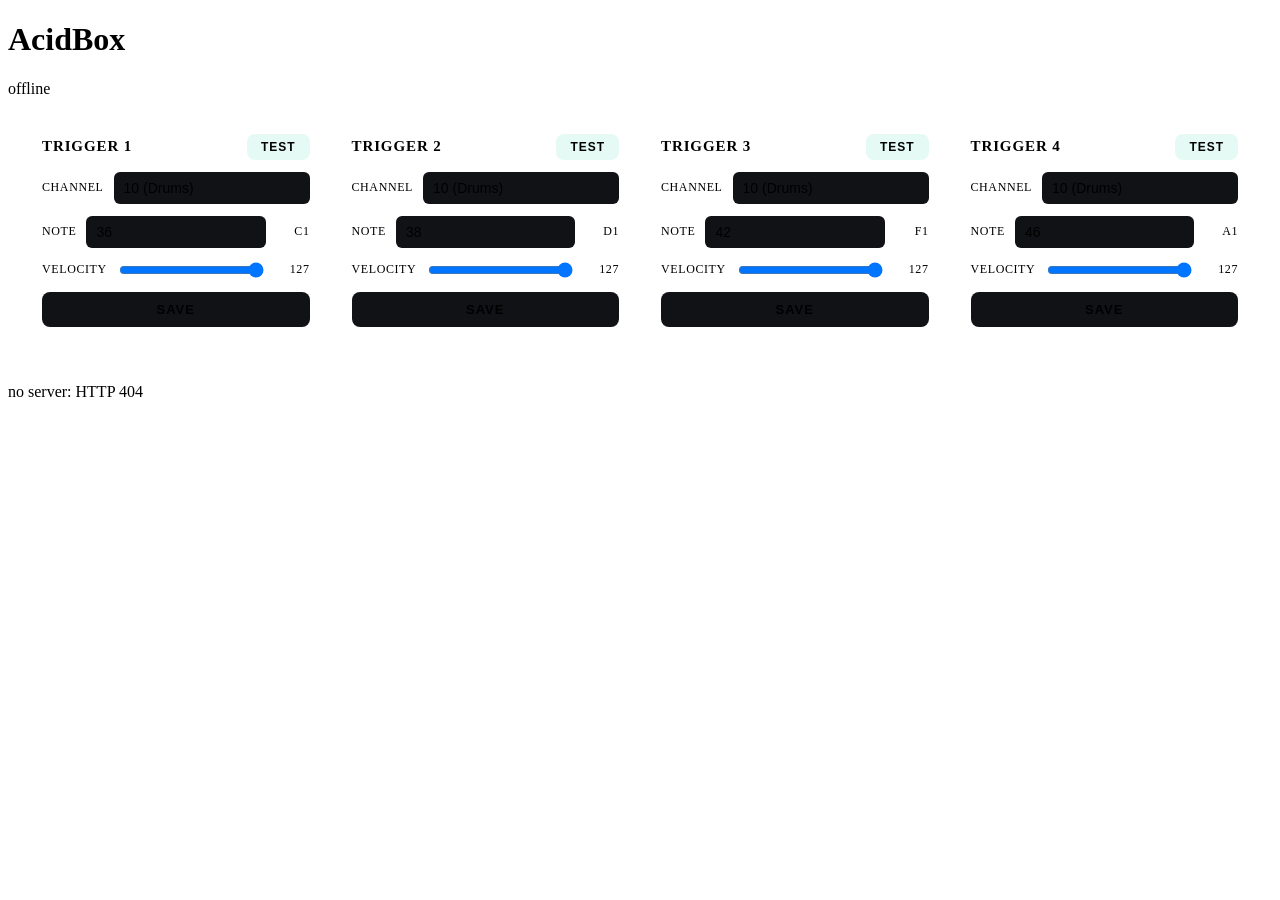
==== data/web/config.html @ 0baceaa8 "feat(phase2): 4 triggers GPIO -> notes MIDI internes + persistance - gpio_triggers.ino: TriggerConfi" ====
<!DOCTYPE html>
<html lang="en">
<head>
  <meta charset="UTF-8">
  <meta name="viewport" content="width=device-width, initial-scale=1.0">
  <title>AcidBox — Triggers GPIO</title>
  <link rel="stylesheet" href="/style.css">
</head>
<body>
  <header>
    <h1>AcidBox</h1>
    <span id="conn" class="conn-state">connecting&hellip;</span>
  </header>

  <main id="triggers">
    <!-- un bloc par trigger, id 0..3 -->
    <section class="channel" data-id="0">
      <div class="channel-head">
        <h2>Trigger 1</h2>
        <button class="btn test" type="button">Test</button>
      </div>
      <div class="row">
        <label>Channel
          <select class="chan">
            <option value="1">1 (Synth1)</option>
            <option value="2">2 (Synth2)</option>
            <option value="10" selected>10 (Drums)</option>
          </select>
        </label>
      </div>
      <div class="row">
        <label>Note <input type="number" class="note" min="0" max="127" value="36"><output class="note-name">C1</output></label>
      </div>
      <div class="row">
        <label>Velocity <input type="range" class="vel" min="0" max="127" value="127"><output class="vel-val">127</output></label>
      </div>
      <div class="row"><button class="btn save" type="button">Save</button></div>
    </section>

    <section class="channel" data-id="1">
      <div class="channel-head">
        <h2>Trigger 2</h2>
        <button class="btn test" type="button">Test</button>
      </div>
      <div class="row">
        <label>Channel
          <select class="chan">
            <option value="1">1 (Synth1)</option>
            <option value="2">2 (Synth2)</option>
            <option value="10" selected>10 (Drums)</option>
          </select>
        </label>
      </div>
      <div class="row">
        <label>Note <input type="number" class="note" min="0" max="127" value="38"><output class="note-name">D1</output></label>
      </div>
      <div class="row">
        <label>Velocity <input type="range" class="vel" min="0" max="127" value="127"><output class="vel-val">127</output></label>
      </div>
      <div class="row"><button class="btn save" type="button">Save</button></div>
    </section>

    <section class="channel" data-id="2">
      <div class="channel-head">
        <h2>Trigger 3</h2>
        <button class="btn test" type="button">Test</button>
      </div>
      <div class="row">
        <label>Channel
          <select class="chan">
            <option value="1">1 (Synth1)</option>
            <option value="2">2 (Synth2)</option>
            <option value="10" selected>10 (Drums)</option>
          </select>
        </label>
      </div>
      <div class="row">
        <label>Note <input type="number" class="note" min="0" max="127" value="42"><output class="note-name">F1</output></label>
      </div>
      <div class="row">
        <label>Velocity <input type="range" class="vel" min="0" max="127" value="127"><output class="vel-val">127</output></label>
      </div>
      <div class="row"><button class="btn save" type="button">Save</button></div>
    </section>

    <section class="channel" data-id="3">
      <div class="channel-head">
        <h2>Trigger 4</h2>
        <button class="btn test" type="button">Test</button>
      </div>
      <div class="row">
        <label>Channel
          <select class="chan">
            <option value="1">1 (Synth1)</option>
            <option value="2">2 (Synth2)</option>
            <option value="10" selected>10 (Drums)</option>
          </select>
        </label>
      </div>
      <div class="row">
        <label>Note <input type="number" class="note" min="0" max="127" value="46"><output class="note-name">A1</output></label>
      </div>
      <div class="row">
        <label>Velocity <input type="range" class="vel" min="0" max="127" value="127"><output class="vel-val">127</output></label>
      </div>
      <div class="row"><button class="btn save" type="button">Save</button></div>
    </section>
  </main>

  <footer>
    <p id="status" class="status">&mdash;</p>
  </footer>

  <script>
  (function () {
    "use strict";

    var connEl   = document.getElementById("conn");
    var statusEl = document.getElementById("status");
    var NOTE_NAMES = ["C","C#","D","D#","E","F","F#","G","G#","A","A#","B"];

    function noteName(n) {
      if (n < 0 || n > 127) return "--";
      return NOTE_NAMES[n % 12] + (Math.floor(n / 12) - 1);
    }

    function setConnected(ok) {
      connEl.textContent = ok ? "connected" : "offline";
      connEl.className = "conn-state " + (ok ? "on" : "off");
    }

    function setStatus(msg) {
      statusEl.textContent = msg;
    }

    function postJSON(url, payload) {
      return fetch(url, {
        method: "POST",
        headers: { "Content-Type": "application/json" },
        body: JSON.stringify(payload)
      });
    }

    // Rafraichit les champs HTML d'un bloc depuis l'objet serveur.
    function applyBlock(block, t) {
      var chan = block.querySelector(".chan");
      var note = block.querySelector(".note");
      var vel  = block.querySelector(".vel");
      chan.value = String(t.channel);
      note.value = String(t.note);
      vel.value  = String(t.velocity);
      block.querySelector(".note-name").textContent = noteName(t.note);
      block.querySelector(".vel-val").textContent  = String(t.velocity);
    }

    function blockPayload(block) {
      return {
        id:       parseInt(block.dataset.id, 10),
        channel:  parseInt(block.querySelector(".chan").value, 10),
        note:     parseInt(block.querySelector(".note").value, 10),
        velocity: parseInt(block.querySelector(".vel").value, 10)
      };
    }

    function loadTriggers() {
      fetch("/api/triggers", { headers: { "Accept": "application/json" } })
        .then(function (r) {
          if (!r.ok) throw new Error("HTTP " + r.status);
          return r.json();
        })
        .then(function (triggers) {
          setConnected(true);
          var blocks = document.querySelectorAll("#triggers .channel");
          for (var i = 0; i < triggers.length && i < blocks.length; i++)
            applyBlock(blocks[i], triggers[i]);
          setStatus("ok");
        })
        .catch(function (err) {
          setConnected(false);
          setStatus("no server: " + err.message);
        });
    }

    function bind() {
      var blocks = document.querySelectorAll("#triggers .channel");
      for (var i = 0; i < blocks.length; i++) {
        (function (block) {
          var note = block.querySelector(".note");
          var vel  = block.querySelector(".vel");
          var name = block.querySelector(".note-name");
          var vval = block.querySelector(".vel-val");

          // feedback visuel instantané des valeurs
          note.addEventListener("input", function () {
            name.textContent = noteName(parseInt(note.value, 10));
          });
          vel.addEventListener("input", function () {
            vval.textContent = String(vel.value);
          });

          // POST /api/trigger — maj config + sauvegarde LittleFS côté firmware
          block.querySelector(".save").addEventListener("click", function () {
            postJSON("/api/trigger", blockPayload(block))
              .then(function (r) { return r.json(); })
              .then(function (res) {
                setStatus(res && res.ok === true
                  ? "saved: trigger " + (block.dataset.id)
                  : "save failed: " + (res && res.error));
                loadTriggers();
              })
              .catch(function (err) {
                setStatus("error: " + err.message);
              });
          });

          // POST /api/test — joue la note configuée (NoteOff suivant si tenu)
          block.querySelector(".test").addEventListener("click", function () {
            postJSON("/api/test", { id: parseInt(block.dataset.id, 10) })
              .then(function (r) { return r.json(); })
              .then(function (res) {
                setStatus(res && res.ok === true
                  ? "trigger " + block.dataset.id + " fired"
                  : "test failed: " + (res && res.error));
              })
              .catch(function (err) {
                setStatus("error: " + err.message);
              });
          });
        })(blocks[i]);
      }
    }

    document.addEventListener("DOMContentLoaded", function () {
      bind();
      loadTriggers();
      // re-sync périodique (return d'onglet, etc.) — GET léger
      setInterval(loadTriggers, 5000);
    });
  })();
  </script>
  <style>
    /* page config — additions au style.css général */
    main#triggers {
      flex: 1;
      display: flex;
      gap: 14px;
      padding: 20px;
      flex-wrap: wrap;
      align-items: stretch;
    }
    .channel[data-id] {
      flex: 1 1 200px;
      max-width: 300px;
      min-width: 180px;
      background: var(--panel);
      border: 1px solid var(--panel-edge);
      border-radius: 10px;
      padding: 16px 14px 20px;
      display: flex;
      flex-direction: column;
      gap: 12px;
    }
    .channel-head {
      display: flex;
      align-items: center;
      justify-content: space-between;
      gap: 10px;
    }
    .channel-head h2 {
      margin: 0;
      font-size: 15px;
      font-weight: 600;
      text-transform: uppercase;
      letter-spacing: 0.06em;
      color: var(--text);
    }
    .row { display: flex; flex-direction: column; gap: 4px; }
    .row label {
      display: flex;
      align-items: center;
      justify-content: space-between;
      gap: 10px;
      font-size: 12px;
      color: var(--text-dim);
      text-transform: uppercase;
      letter-spacing: 0.05em;
    }
    .row input[type="number"],
    .row select {
      flex: 1;
      appearance: none;
      background: #101216;
      color: var(--text);
      border: 1px solid var(--panel-edge);
      border-radius: 6px;
      padding: 8px 10px;
      font-size: 14px;
    }
    .row input[type="range"] { flex: 2; }
    .row output { min-width: 34px; text-align: right; color: var(--accent); font-variant-numeric: tabular-nums; }
    .btn.test {
      flex: 0 0 auto;
      appearance: none;
      border: 1px solid var(--accent);
      background: rgba(45, 212, 167, 0.12);
      color: var(--accent);
      font-size: 12px;
      font-weight: 600;
      text-transform: uppercase;
      letter-spacing: 0.08em;
      padding: 6px 14px;
      border-radius: 8px;
      cursor: pointer;
    }
    .btn.test:active { background: rgba(45, 212, 167, 0.28); }
    .btn.save {
      appearance: none;
      border: 1px solid var(--panel-edge);
      background: #101216;
      color: var(--text-dim);
      font-size: 13px;
      font-weight: 600;
      text-transform: uppercase;
      letter-spacing: 0.08em;
      padding: 10px 0;
      border-radius: 8px;
      cursor: pointer;
    }
    .btn.save:hover  { background: #1a1d23; color: var(--text); }
    .btn.save:active { background: #0b0c0f; }
  </style>
</body>
</html>
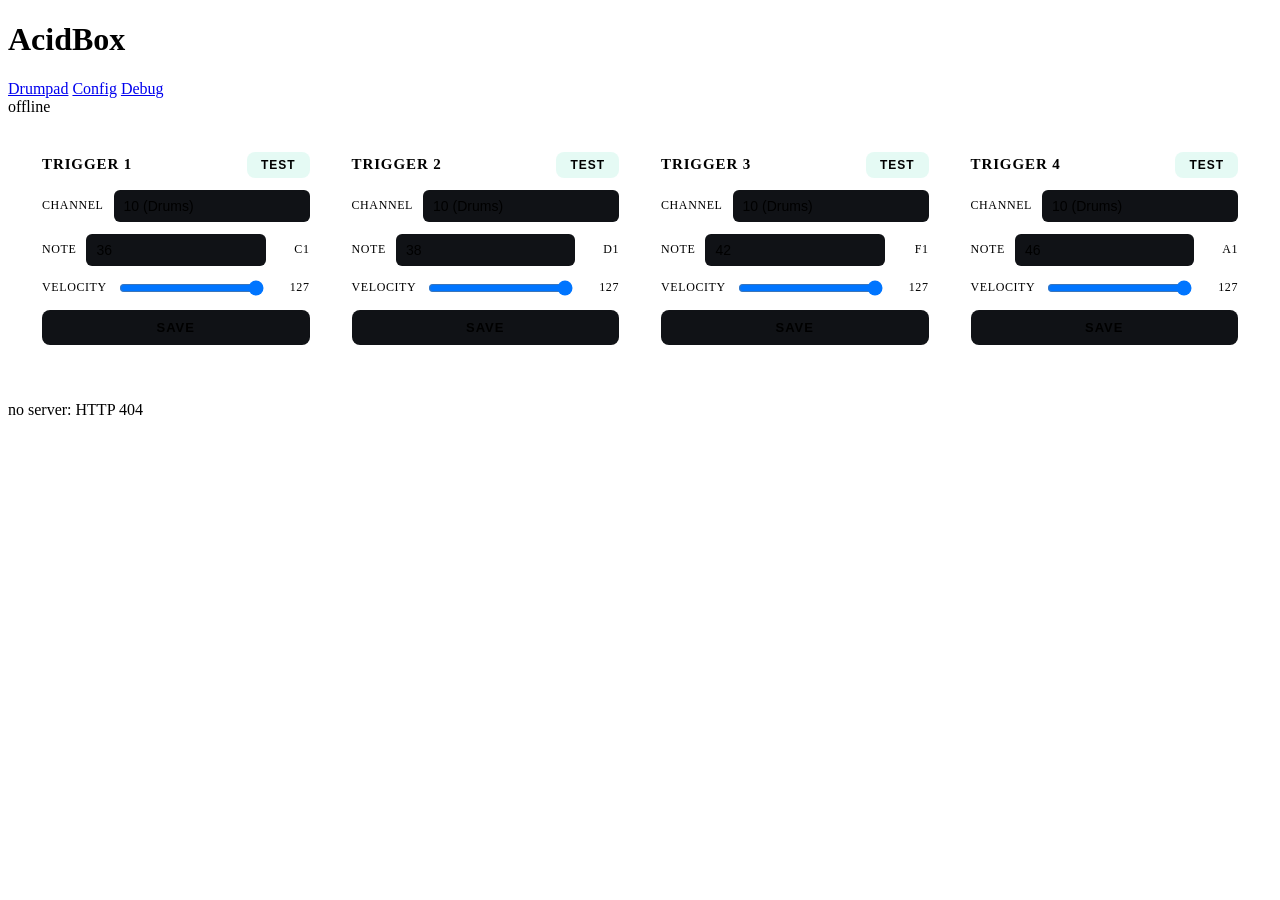
==== commit b9ff5f65: "feat(drumpad): page principale = drumpad TR-808 temps reel + navigation Remplace la page mixer par u" ====
--- a/data/web/config.html
+++ b/data/web/config.html
@@ -9,6 +9,11 @@
 <body>
   <header>
     <h1>AcidBox</h1>
+    <nav class="nav-links">
+      <a href="/">Drumpad</a>
+      <a href="/config" class="active">Config</a>
+      <a href="/debug">Debug</a>
+    </nav>
     <span id="conn" class="conn-state">connecting&hellip;</span>
   </header>
 
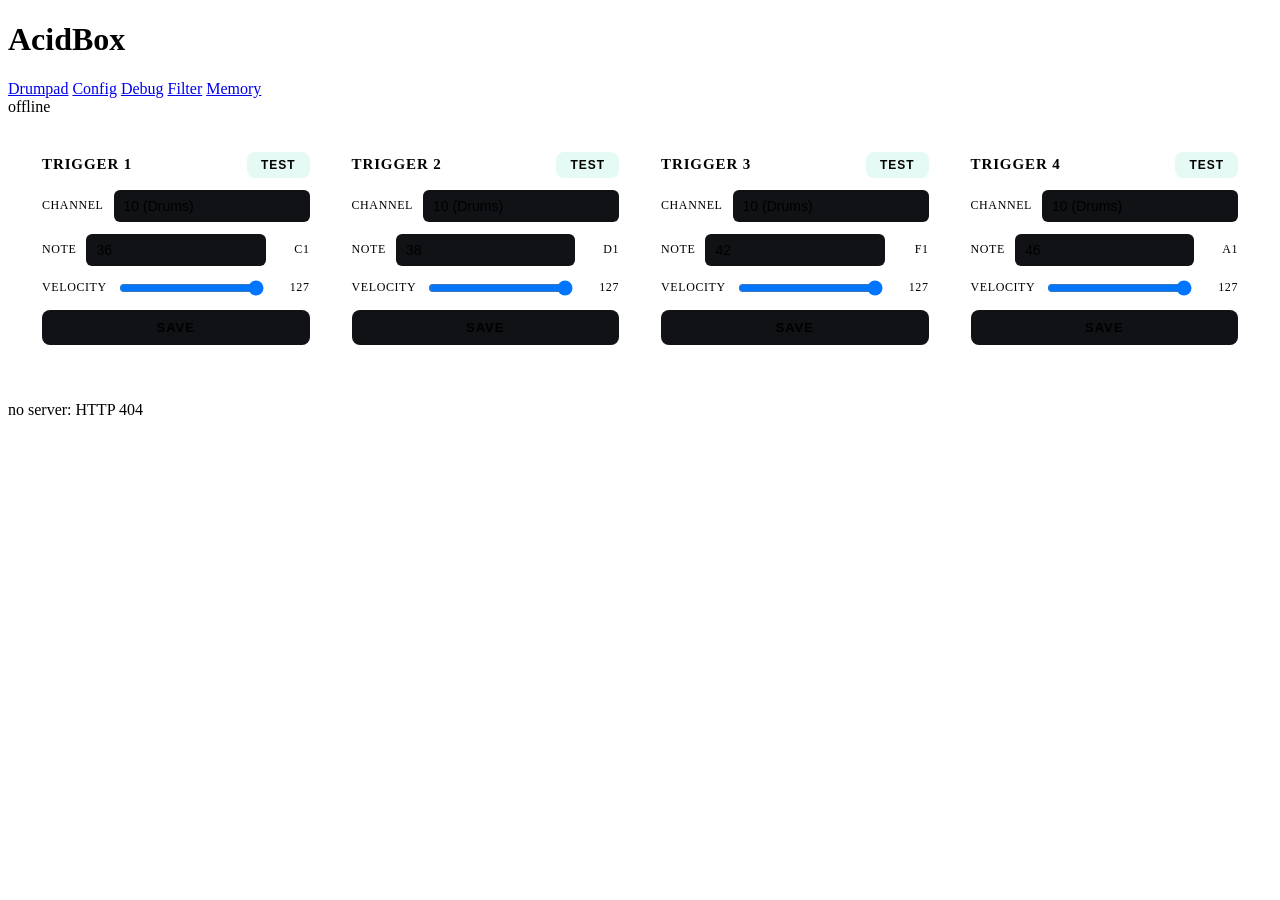
==== commit 50b1d8fa: "feat(phases-A-E): drumpad TR-808, filtre CC, presets, assign sensor, memoires A — Drumpad 28 pads (n" ====
--- a/data/web/config.html
+++ b/data/web/config.html
@@ -13,6 +13,8 @@
       <a href="/">Drumpad</a>
       <a href="/config" class="active">Config</a>
       <a href="/debug">Debug</a>
+      <a href="/filter">Filter</a>
+      <a href="/memory">Memory</a>
     </nav>
     <span id="conn" class="conn-state">connecting&hellip;</span>
   </header>
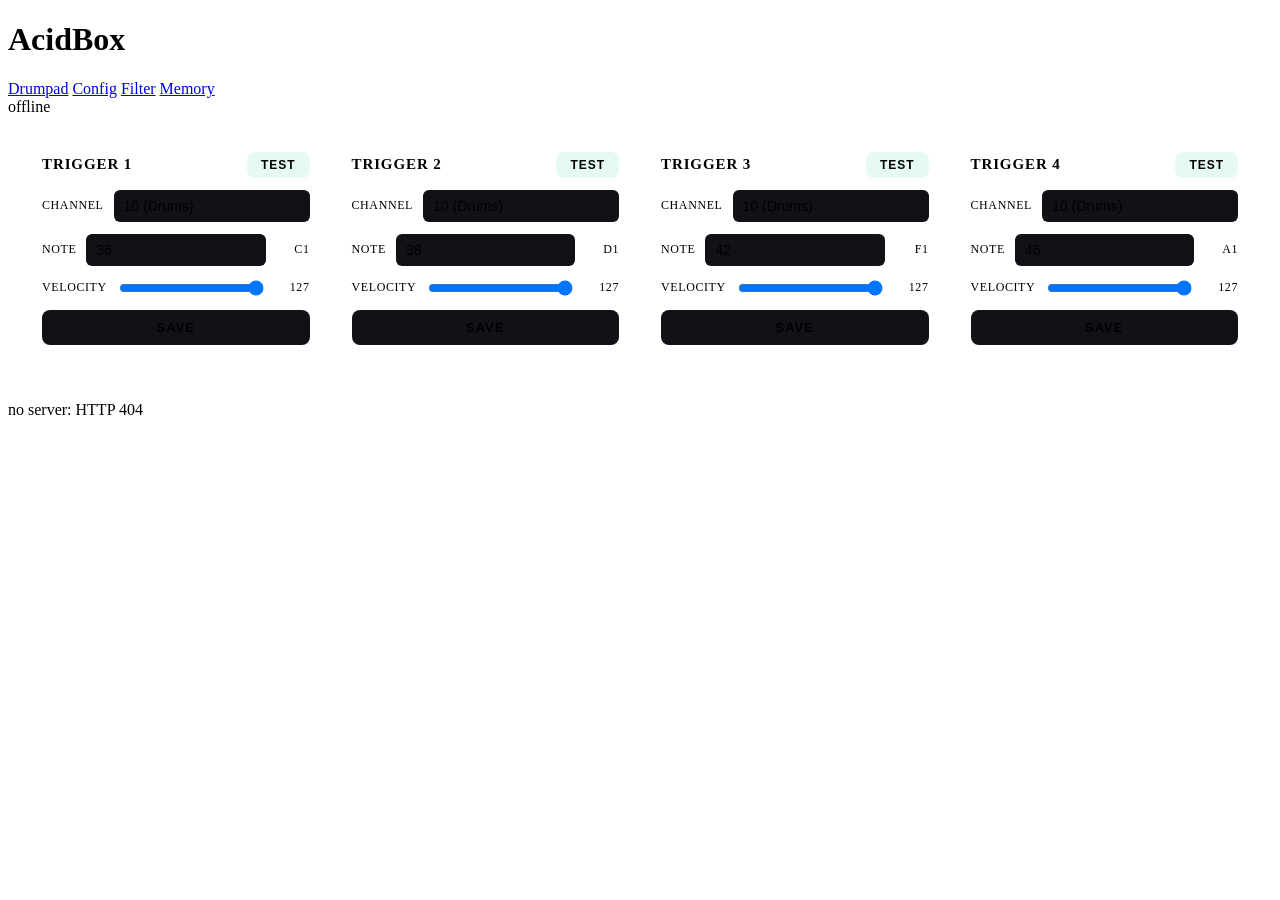
==== commit dc342a2a: "fix(memory): save/load global filter CCs, remove debug page" ====
--- a/data/web/config.html
+++ b/data/web/config.html
@@ -12,7 +12,6 @@
     <nav class="nav-links">
       <a href="/">Drumpad</a>
       <a href="/config" class="active">Config</a>
-      <a href="/debug">Debug</a>
       <a href="/filter">Filter</a>
       <a href="/memory">Memory</a>
     </nav>
